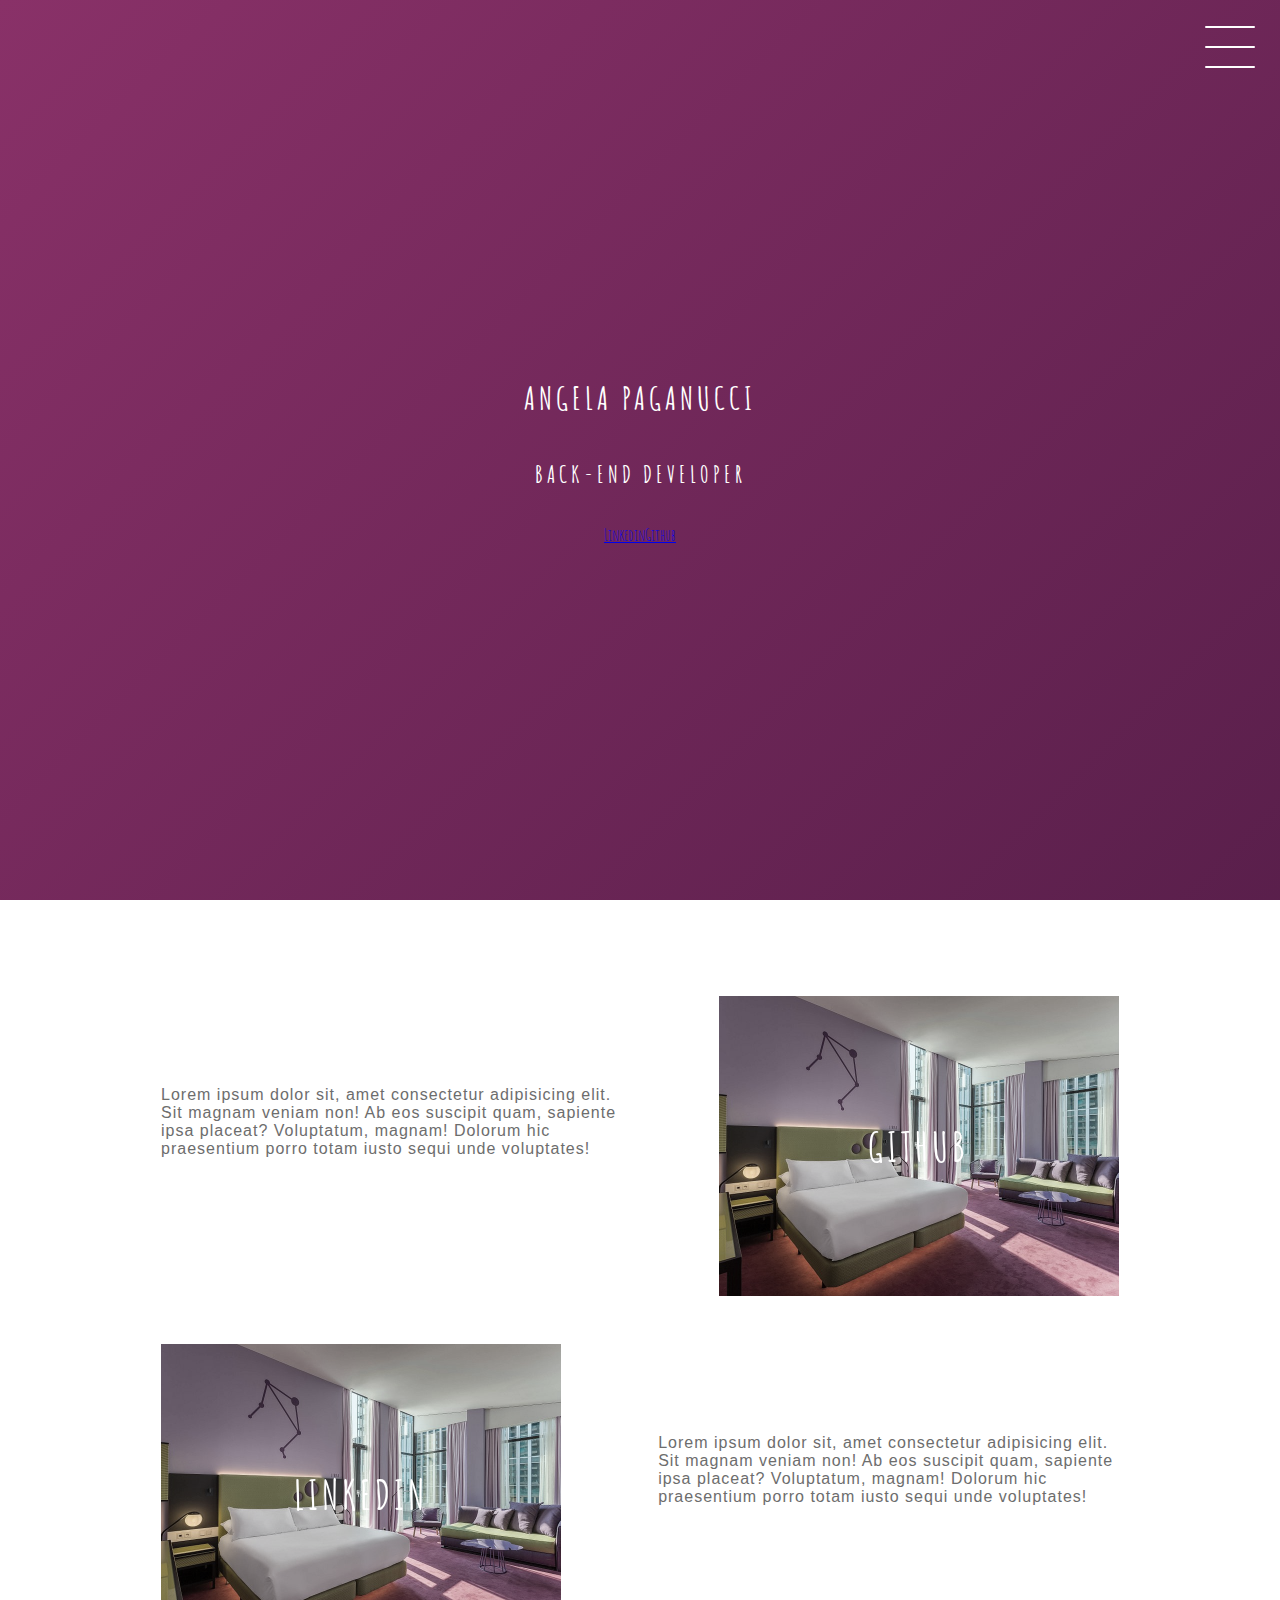
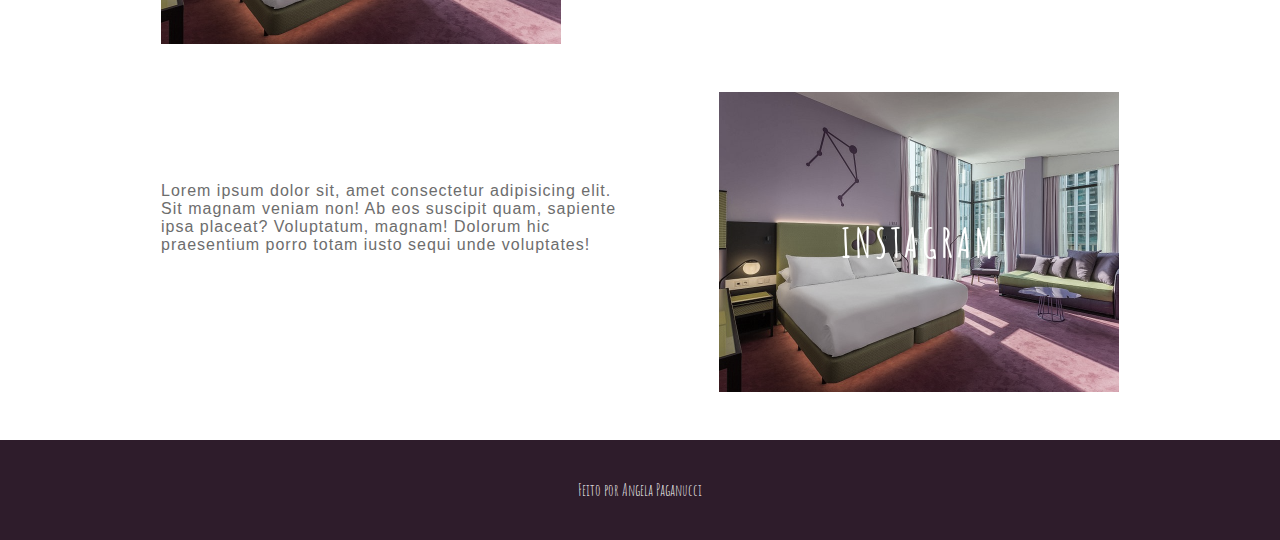
==== projeto_final/index.html @ f249ebb9 "Projeto final" ====
<!DOCTYPE html>
<html lang="en">
<head>
    <meta charset="UTF-8">
    <meta http-equiv="X-UA-Compatible" content="IE=edge">
    <meta name="viewport" content="width=device-width, initial-scale=1.0">
    <link href="style.css" rel="stylesheet">
    <title>Document</title>
</head>
<body>
    <header class="header-wrapper">
        <div class="header">
            <div class="checkbox-container">
                <div class="checkbox-wrapper">
                    <input type="checkbox" id="toggle">
                    <label class="checkbox" for="toggle">
                        <div class="trace"></div>
                        <div class="trace"></div>
                        <div class="trace"></div>
                    </label>
                    <div class="menu"></div>
                    <nav class="menu-items">
                        <ul>
                            <li>
                                <a href="http://">Home</a>
                            </li>
                            <li>
                                <a href="http://">Sobre</a>
                            </li>
                            <li>
                                <a href="http://">Projetos</a>

                            </li>
                        </ul>
                    </nav>
                </div>
            </div>
        </div>
        <h1>Angela Paganucci</h1>
        <h2>Back-end Developer</h2>
        <div class="social-midia">
            <a href="http://">Linkedin</a>
            <a href="http://">Github</a>
        </div>
    </header> 
    <main class="container">
        <div class="card-container">
            <div class="card-text">
                Lorem ipsum dolor sit, amet consectetur adipisicing elit. Sit magnam veniam non! 
                Ab eos suscipit quam, sapiente ipsa placeat? Voluptatum, magnam! Dolorum hic praesentium porro totam iusto sequi unde voluptates!
            </div>
            <div class="card">
                <div class="card-wrapper">
                    <h2>Github</h2>
                    <p>Veja meus projetos</p>
                </div>
            </div>
        </div>
        <div class="card-container">
            <div class="card">
                <div class="card-wrapper">
                    <h2>Linkedin</h2>
                    <p>Acompanhe minha carreira</p>
                </div>
            </div>
            <div class="card-text">
                Lorem ipsum dolor sit, amet consectetur adipisicing elit. Sit magnam veniam non! 
                Ab eos suscipit quam, sapiente ipsa placeat? Voluptatum, magnam! Dolorum hic praesentium porro totam iusto sequi unde voluptates!
            </div>
        </div>
        <div class="card-container">
            <div class="card-text">
                Lorem ipsum dolor sit, amet consectetur adipisicing elit. Sit magnam veniam non! 
                Ab eos suscipit quam, sapiente ipsa placeat? Voluptatum, magnam! Dolorum hic praesentium porro totam iusto sequi unde voluptates!
            </div>
            <div class="card">
                <div class="card-wrapper">
                    <h2>Instagram</h2>
                    <p>Conheça meu Instagram</p>
                </div>
            </div>
        </div>

    </main>
    <footer class="footer">
        Feito por Angela Paganucci
    </footer>
    
</body>
</html>
---- projeto_final/style.css ----
@import url('https://fonts.googleapis.com/css2?family=Amatic+SC&display=swap');

body {
    margin: 0;
    padding: 0;
    color: #ffffff;
    font-family: 'amatic sc', sans-serif;
}

/* HEADER */

.header-wrapper {
    height: 100vh;
    width: 100vw;
    background: linear-gradient(-45deg, #050404, #2E1C2B, #4A1942, #893168);
    background-size: 400% 400%;
    display: flex;
    flex-direction: column;
    justify-content: center;
    align-items: center;
    animation: backgroundTransition 8s ease-in-out infinite;
    position: relative;
}

h1 {
    text-transform: uppercase;
    letter-spacing: 4px;
}

h2 {
    text-transform: uppercase;
    letter-spacing: 4px;
}

.social-midia {
    margin-top: 1rem;
    display: flex;
}

.social-media a {
    text-decoration: none;
    color: #ffffff;
    font-size: 24px;
    padding: 1rem 4rem;
    border: 1px solid #ffffff;
    min-width: 4rem;
    display: flex;
    justify-content: center;
    align-items: center;
    transition: .5s cubic-bezier(0.55, 0.025, 0.675, 0.97);
}

a:hover{
    color: #2e1c2b;
    background-color: white;
}

@keyframes backgrounTransition {
    0% {
        background-position: 0% 80%;
    }
    50% {
        background-position: 80% 100%;
    }
    100% {
        background-position: 0% 90%;
    }
}

/* MENU HAMBURGUER */

.checkbox-container {
    display: flex;
    justify-content: center;
    align-items: center;
}

.checkbox {
    height: 100px;
    width: 100px;
    position: absolute;
    top: 0;
    right: 0;
    display: flex;
    justify-content: center;
    cursor: pointer;
    z-index: 9999;
    transition: 400ms ease-in-out 0s;
}

.checkbox .trace {
    width: 50px;
    height: 2px;
    background-color: white;
    position: absolute;
    border-radius: 4px;
    transition: 0.5s ease-in-out;
}

.checkbox .trace:nth-child(1) {
    top: 26px;
    transform: rotate(0);
}

.checkbox .trace:nth-child(2) {
    top: 46px;
    transform: rotate(0);
}

.checkbox .trace:nth-child(3) {
    top: 66px;
    transform: rotate(0);
}

#toggle {
    display: none;
}

/* MENU */

.menu {
    position: absolute;
    top: 28px;
    right: 30px;
    background: transparent;
    height: 40px;
    width: 40px;
    border-radius: 50%;
    box-shadow: 0px 0px 0px 0px white;
    z-index: -1;
    transition: 400ms ease-in-out 0s;
}

.menu-items {
    position: fixed;
    top: 0;
    left: 0;
    width: 100%;
    height: 100vh;
    display: flex;
    justify-content: center;
    align-items: center;
    z-index: 2;
    opacity: 0;
    visibility: hidden;
    transition: 400ms ease-in-out 0s;
}

.menu-items ul {
    list-style-type: none;
}

.menu-items ul li a{
    margin: 10px 0;
    color: #2E1C2B;
    text-decoration: none;
    text-transform: uppercase;
    letter-spacing: 4px;
    font-size: 40px;
}

/* ANIMAÇÃO DO MENU */

#toggle:checked + .checkbox .trace:nth-child(1) {
    transform: rotate(45deg);
    background-color: #2E1C2B;
    top: 47px;
}

#toggle:checked + .checkbox .trace:nth-child(2) {
    transform:  translateX(-100px);
    width: 30px;
    visibility: hidden;
    opacity: 0;
}

#toggle:checked + .checkbox .trace:nth-child(3) {
    transform: rotate(-45deg);
    background-color: #2E1C2B;
    top: 48px;
}

#toggle:checked + .checkbox {
    background-color: white;
}

#toggle:checked ~.menu {
    box-shadow: 0px 0px 0px 100vmax white;
    z-index: 1;
}

#toggle:checked ~ .menu-items {
    visibility: visible;
    opacity: 1;
}

/* CARDS */

.container {
    width: 100%;
    height: auto;
    display: flex;
    flex-direction: column;
    justify-content: space-evenly;
    align-items: center;
    margin: 3rem 0;
}

.card-container {
    display: flex;
    align-items: center;
    justify-content: space-evenly;
    width: 90%;
}

.card {
    height: 300px;
    width: 400px;
    margin: 3rem 0 0 0;
    background-image: url('./room.jpg');
    background-position: center;
    background-repeat: no-repeat;
    background-size: cover;
    display: flex;
    justify-content: center;
    align-items: center;
    filter: grayscale(0.5);
    color: white;
    cursor: pointer;
    transition: 0.3s;
}

.card-text {
    width: 40%;
    font-family: sans-serif;
    letter-spacing: 1px;
    color: rgb(109, 109, 109);
}

.card-wrapper {
    text-align: center;
    display: flex;
    flex-direction: column;
    justify-content: center;
    align-items: center;
    position: relative;
}

.card-wrapper::before {
    content: '';
    position: absolute;
    height: 100px;
    width: 100px;
    display: block;
    border: 1px solid #ffffff;
    opacity: 0;
    transition: 0.3s;
}

.card-wrapper h2 {
    font-size: 40px;
    text-transform: uppercase;
    letter-spacing: 4px;
    margin: 0;
    transition: 0.3s;
}

.card-wrapper p{
    font-size: 0;
    visibility: hidden;
    opacity: 0;
    font-weight: bold;
    text-transform: uppercase;
    transition: 0.3s;
}

.card:hover {
    filter: unset;
}

.card:hover > .card-wrapper::before {
    opacity: 1;
    width: 350px;
    height: 250px;
}

.card:hover > .card-wrapper p {
    font-size: 14px;
    opacity: 1;
    visibility: visible;
}

/* FOOTER */

.footer {
    height: 100px;
    width: 100%;
    display: flex;
    justify-content: center;
    align-items: center;
    background-color: #2E1C2B;
}

@media (max-width: 800px) {
    .social-midia {
        display: flex;
        flex-direction: column;
    }

    .container {
        margin-top: 0;
    }

    .card-container {
        flex-direction: column;
    }

    .container .card-container:nth-child(1),
    .container .card-container:nth-child(3) {
        flex-direction: column-reverse;
    }

    .card {
        height: 250px;
        width: 250px;
    }

    .card-text {
        width: 90%;
        margin-top: 2rem;
        text-align: center;
    }

    .card:hover > .card-wrapper::before {
        height: 190px;
        width: 190px;
    }
}
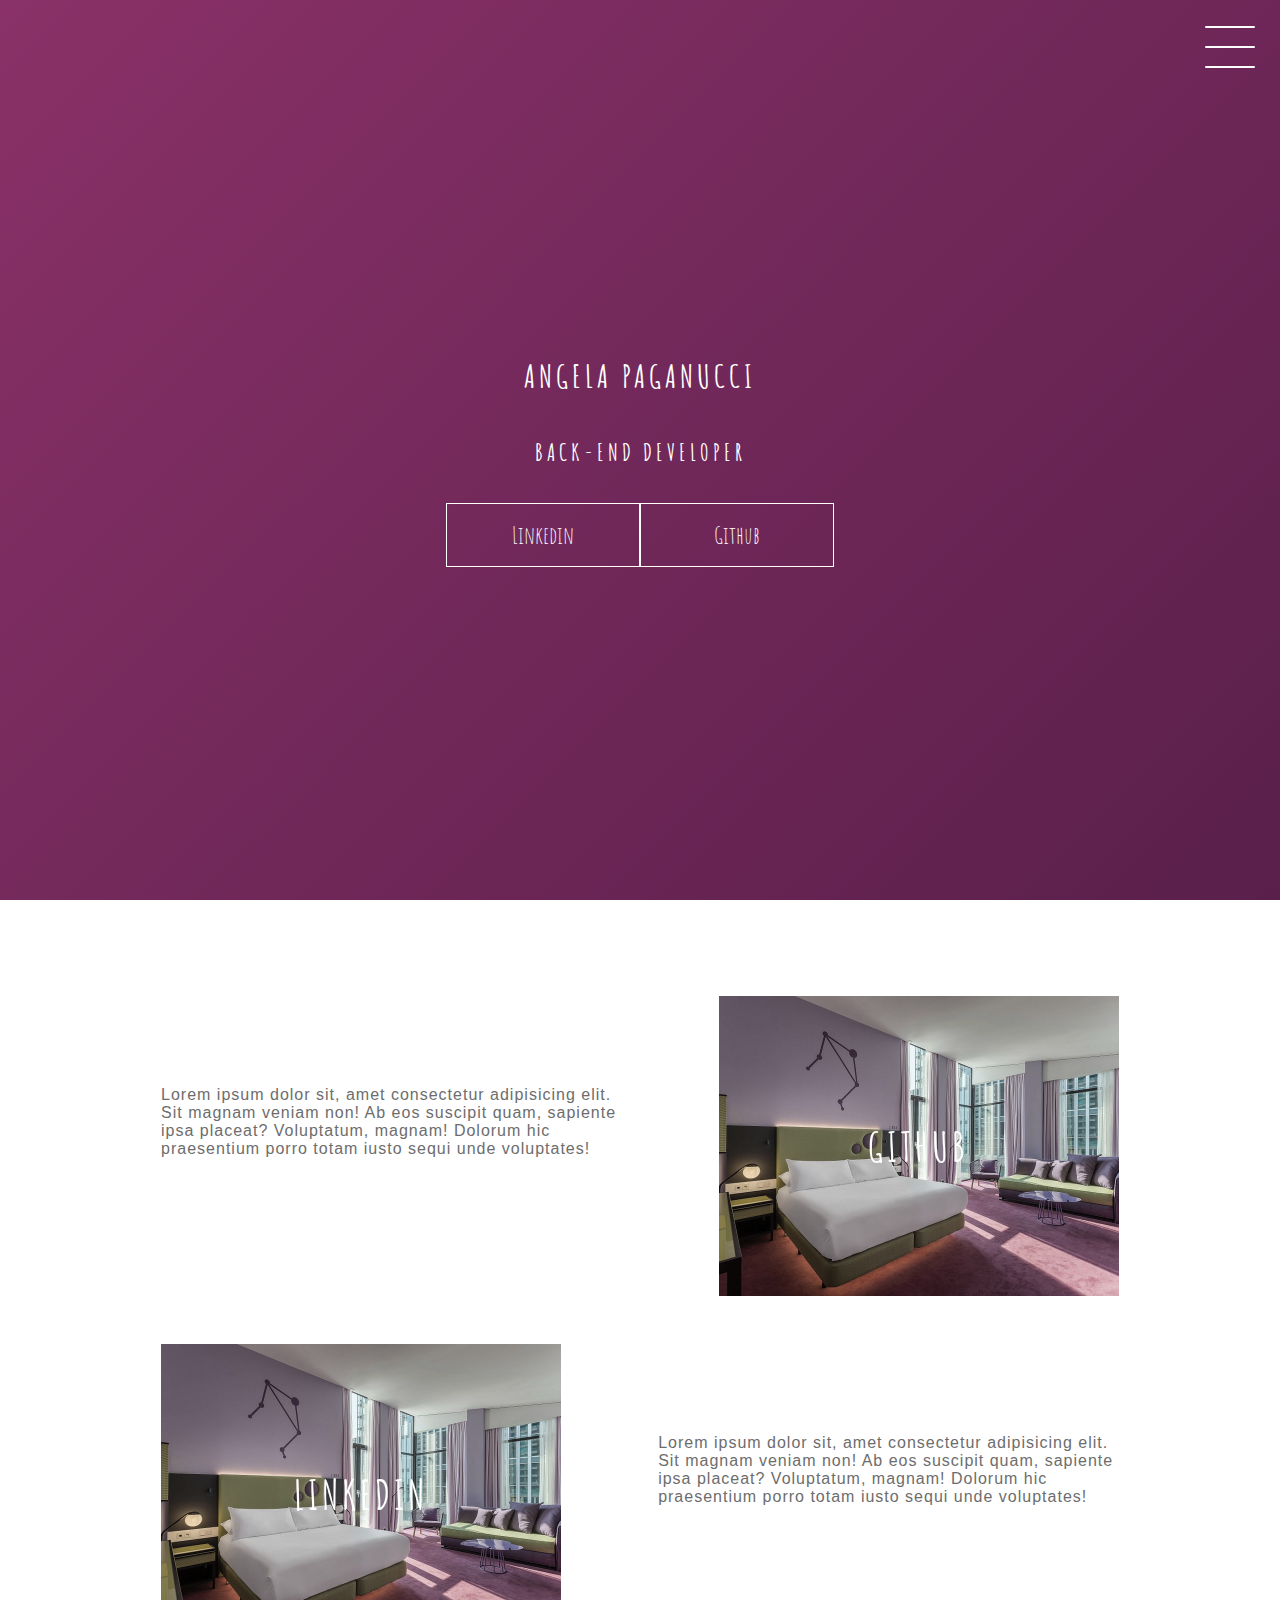
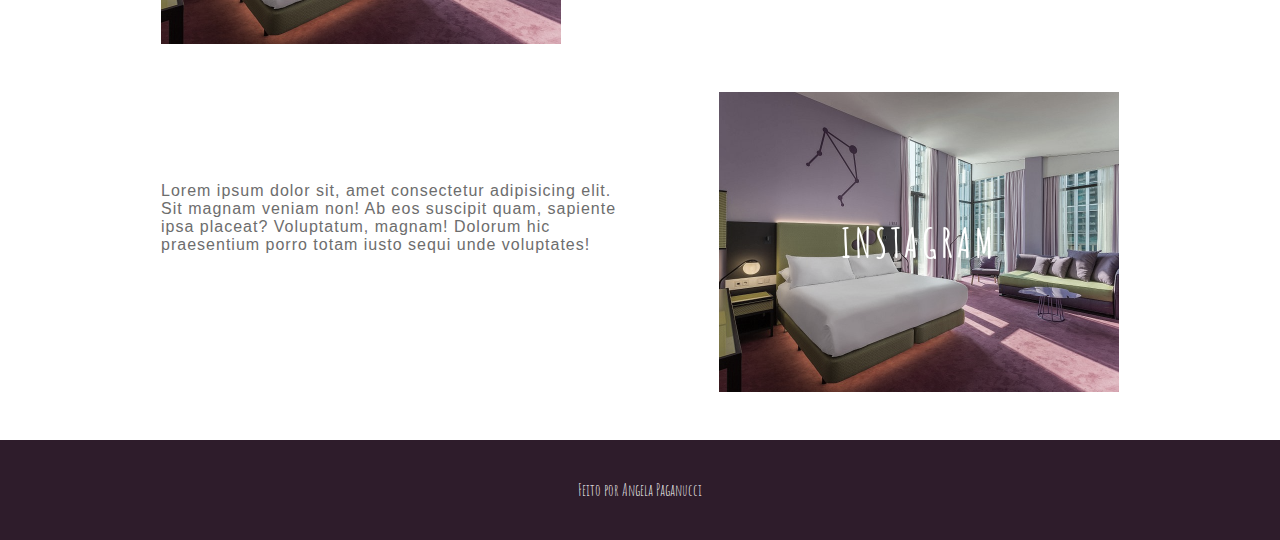
==== commit cce41a4c: "Inserção dos links para linkedin e github" ====
--- a/projeto_final/index.html
+++ b/projeto_final/index.html
@@ -36,11 +36,12 @@
                 </div>
             </div>
         </div>
-        <h1>Angela Paganucci</h1>
-        <h2>Back-end Developer</h2>
-        <div class="social-midia">
-            <a href="http://">Linkedin</a>
-            <a href="http://">Github</a>
+            <h1>Angela Paganucci</h1>
+            <h2>Back-End Developer</h2>
+            <div class="social-midia">
+                <a href="https://www.linkedin.com/in/angelapaganucci/">Linkedin</a>
+                <a href="https://github.com/angelapaganucci">Github</a>
+            </div>
         </div>
     </header> 
     <main class="container">
--- a/projeto_final/style.css
+++ b/projeto_final/style.css
@@ -37,7 +37,7 @@
     display: flex;
 }
 
-.social-media a {
+.social-midia a {
     text-decoration: none;
     color: #ffffff;
     font-size: 24px;
